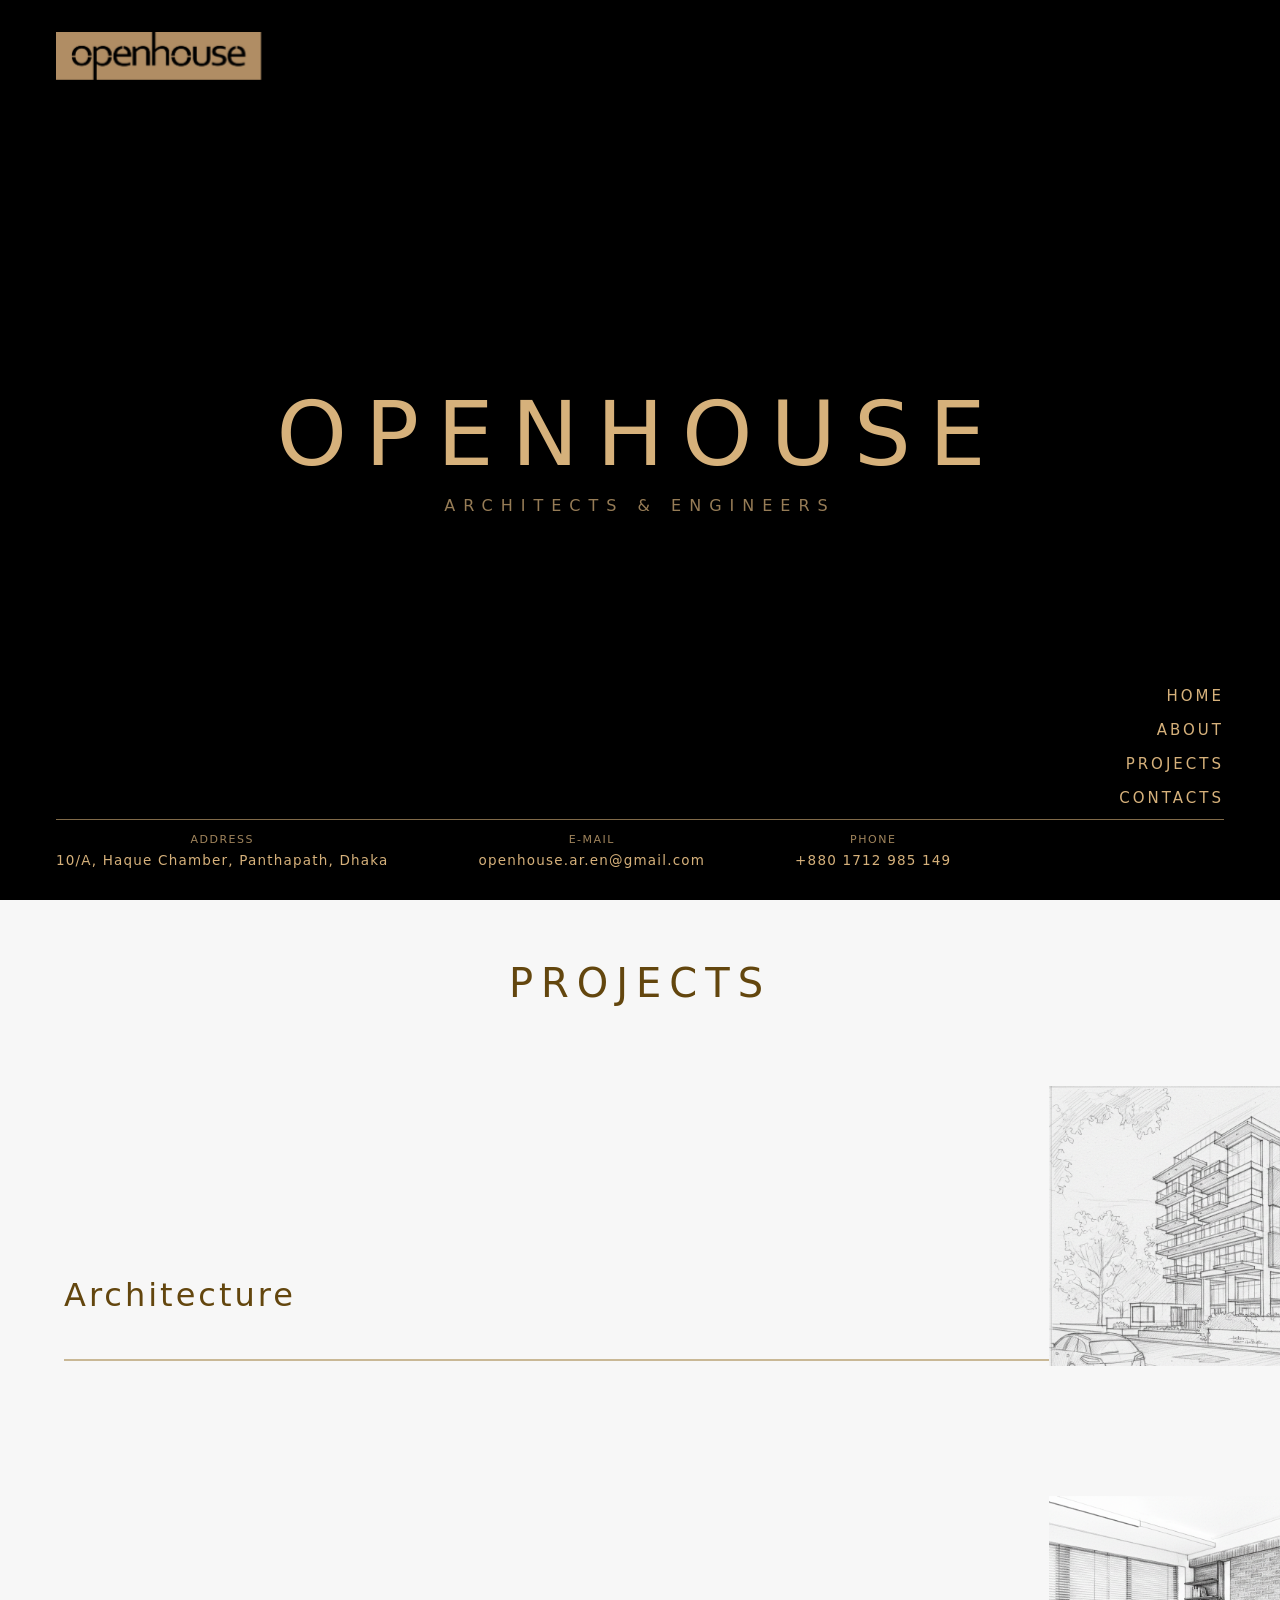
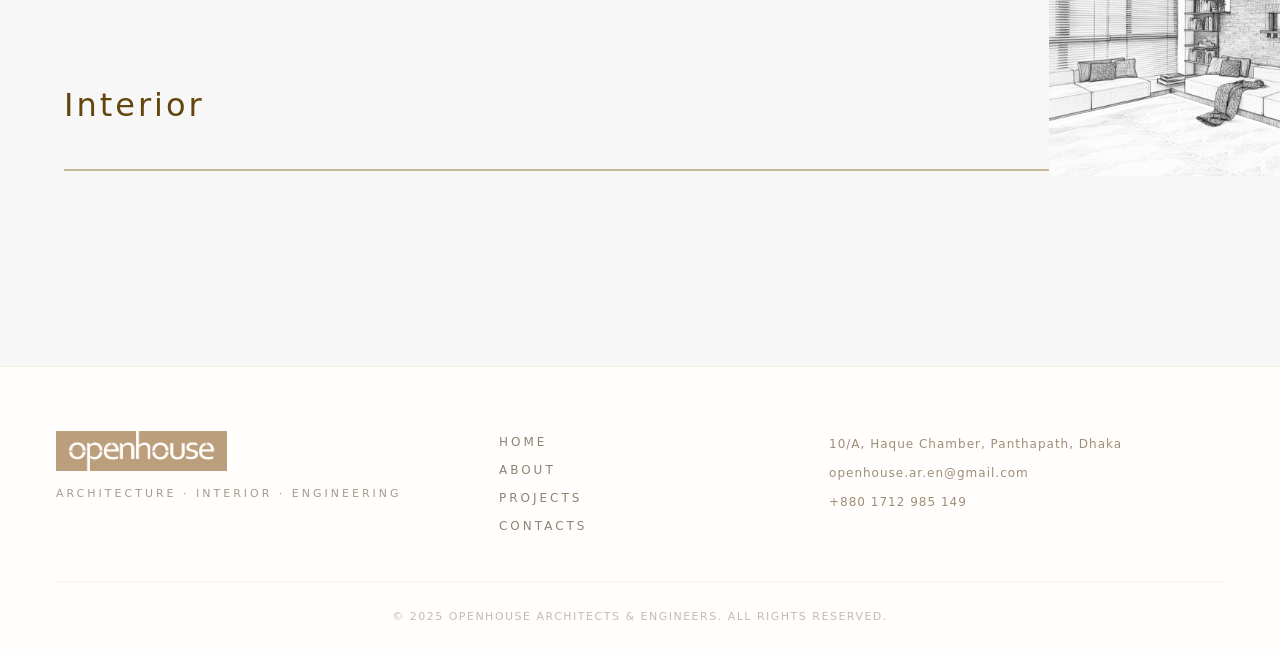
==== index.html @ e9f92f9b "openhouse architects" ====
<!DOCTYPE html>
<html lang="en">
<head>
  <meta charset="UTF-8" />
  <meta name="viewport" content="width=device-width, initial-scale=1.0"/>
  <title>Openhouse Architects & Engineers</title>
  <link rel="stylesheet" href="style.css" />
  

</head>
<body>

  <!-- ==================== MAIN CONTENT ==================== -->
  <div class="main-content">
    <!-- Fullscreen background video -->
    <video class="bg-video" autoplay muted loop playsinline>
      <source src="image/openhouse gig.mp4" type="video/mp4" />
    </video>

    <!-- Dark overlay for mood / readability -->
    <div class="overlay"></div>

     <!-- ==================== TOP HEADER WITH DROPDOWN NAV ==================== -->
  <header class="top-header">
    <a href="index.html" class="logo">
      <img src="image/logo.png" alt="Openhouse Architects" />
    </a>
    <nav class="dropdown-nav">
      <a href="index.html" class="active">HOME</a>
      <a href="about.html">ABOUT</a> 
      <a href="index.html#projects">PROJECTS</a>
      <a href="index.html#contacts">CONTACTS</a>
    </nav>
  </header>

    <!-- ==================== HOME SECTION ==================== -->
    <section id="home" class="section home">
      <div class="page-wrapper">

        <!-- Top logo -->
        <header class="top-bar">
          <a href="#home" class="logo">
          </a>
        </header>
        <!-- Hero heading -->
<div class="hero-heading">
  <h1>Openhouse</h1>
  <p>Architects & Engineers</p>
</div>

        <!-- Right vertical navigation -->
        <nav class="side-nav">
          <a href="index.html" class="active">HOME</a>
          <a href="about.html">ABOUT</a>
          <a href="index.html#projects">PROJECTS</a>
          <a href="index.html#contacts">CONTACTS</a>
        </nav>

        <!-- Thin horizontal line above contact bar -->
        <div class="horizontal-divider"></div>

        <!-- Contact information bar (bottom of home section) -->
        <div class="contact-bar">
          <div class="contact-item">
            <span class="label">Address</span>
            <span class="value">10/A, Haque Chamber, Panthapath, Dhaka</span>
          </div>
          <div class="contact-item">
            <span class="label">E-mail</span>
            <span class="value">openhouse.ar.en@gmail.com</span>
          </div>
          <div class="contact-item">
            <span class="label">Phone</span>
            <span class="value">+880 1712 985 149</span>
          </div>
        </div>

      </div>
    </section>

    <section class="projects-section" id="projects">
      <h2 class="section-title">PROJECTS</h2>

      <div class="project-item">
        <a href="./project.html" class="project-link">
          <div class="project-category">
            <h3>Architecture</h3>
          </div>
          <div class="project-image">
            <img src="image/arc.png" alt="Architecture Project" class="default-img">
            <img src="image/arc2.png" alt="Architecture Project Hover" class="hover-img"> 
          </div>
        </a>
      </div>

      <div class="project-item">
        <a href="./project.html" class="project-link">
          <div class="project-category">
            <h3>Interior</h3>
          </div>
          <div class="project-image">
            <img src="image/in.png" alt="Interior Project" class="default-img">
            <img src="image/in2.png" alt="Interior Project Hover" class="hover-img">
          </div>
        </a>
      </div>
    </section>
  </div>

<!-- ==================== FOOTER ==================== -->
<footer class="site-footer" id="contacts">
  <div class="footer-inner">

    <div class="footer-brand">
      <a href="index.html" class="logo">
      <img src="image/logo.png" alt="Openhouse Architects" />
    </a>
      <p>Architecture · Interior · Engineering</p>
    </div>

    <div class="footer-links">
      <a href="index.html" class="active">HOME</a>
      <a href="about.html">ABOUT</a> 
      <a href="index.html#projects">PROJECTS</a>
      <a href="index.html#contacts">CONTACTS</a>
    </div>

    <div class="footer-contact">
      <span>10/A, Haque Chamber, Panthapath, Dhaka</span>
      <a href="mailto:openhouse.ar.en@gmail.com">openhouse.ar.en@gmail.com</a>
      <a href="tel:+8801712985149">+880 1712 985 149</a>
    </div>

  </div>

  <div class="footer-bottom">
    <span>&copy; 2025 Openhouse Architects & Engineers. All rights reserved.</span>
  </div>
</footer>

  <script src="toggle.js"></script>
  

</body>
</html>
---- style.css ----
/* ==========================================================================
   Reset & Base
   ========================================================================== */
*,
*::before,
*::after {
  box-sizing: border-box;
  margin: 0;
  padding: 0;
}

html {
  height: 100%;
  scroll-behavior: smooth;
  
}

body {
  height: 100%;
  font-family: system-ui, -apple-system, BlinkMacSystemFont, "Segoe UI", sans-serif;
  background: #000;
  color: #d6b17b;
  overflow-x: hidden;
}




/* ==========================================================================
   Background Video + Overlay
   ========================================================================== */
.bg-video {
  position: fixed;
  top: 50%;
  left: 50%;
  width: 100%;
  height: 100%;
  min-width: 100%;
  min-height: 100%;
  transform: translate(-50%, -50%);
  object-fit: cover;
  z-index: -2;
  opacity: 0.6;
  background: #000;
}

.overlay {
  position: fixed;
  inset: 0;
  z-index: -1;
  pointer-events: none;
}

/* ==========================================================================
   Top Header with Dropdown Navigation
   ========================================================================== */
.top-header {
  position: fixed;
  top: 0;
  left: 0;
  padding: 32px 56px;
  z-index: 100;
  display: flex;
  align-items: flex-start;
  gap: 180px;
}

.top-header .logo {
  position: relative;
  z-index: 101;
}

.top-header .logo img {
  height: 48px;
  width: auto;
  display: block;
}

/* Dropdown Navigation */
.dropdown-nav {
  --nav-border-offset: 300px;
  position: absolute;
  top: 0;
  left: 0;
  padding: 32px 56px;
  padding-left: calc(56px + 48px + -45px);
  padding-top: 80px;
  display: flex;
  flex-direction: column;
  gap: 16px;
  backdrop-filter: blur(5px);
  box-shadow: 0 20px 60px rgba(0, 0, 0, 0.4);
  transform: translateY(-100%);
  transition: transform 0.4s cubic-bezier(0.4, 0, 0.2, 1);
  min-width: 300px;
  padding-bottom: 32px;
  border-left: none;
}

.dropdown-nav::before {
  content: "";
  position: absolute;
  left: 50px;
  top: 32px;
  bottom: 32px;
  width: 2px;
  background: #382200;
  opacity: 0.6;
  pointer-events: none;
  z-index: 0;
}

.top-header:hover .dropdown-nav {
  transform: translateY(0);
}

.dropdown-nav a {
  text-decoration: none;
  color: #382200;
  letter-spacing: 3px;
  font-size: 15px;
  font-weight: 400;
  transition: all 0.25s ease;
  padding: 8px 0;
  position: relative;
  z-index: 1;
}

.dropdown-nav a:hover,
.dropdown-nav a:focus {
  opacity: 0.7;
  padding-left: 10px;
}

.dropdown-nav a.active {
  opacity: 1;
  font-weight: 500;
}
/* ==========================================================================
   Hero Heading
   ========================================================================== */
.hero-heading {
  position: absolute;
  top: 50%;
  left: 50%;
  transform: translate(-50%, -50%);
  text-align: center;
  pointer-events: none;

  opacity: 0;
  animation: heroFadeIn 1.6s cubic-bezier(0.4, 0, 0.2, 1) 0.4s forwards;
}

.hero-heading h1 {
  font-size: clamp(2.8rem, 7vw, 6rem);
  font-weight: 200;
  letter-spacing: 18px;
  color: #d6b17b;
  text-transform: uppercase;
  line-height: 1.1;
  margin-bottom: 12px;
}

.hero-heading p {
  font-size: clamp(0.75rem, 1.8vw, 1rem);
  font-weight: 300;
  letter-spacing: 8px;
  color: #d6b17b;
  text-transform: uppercase;
  opacity: 0.7;
}

@keyframes heroFadeIn {
  from {
    opacity: 0;
    transform: translate(-50%, calc(-50% + 20px));
  }
  to {
    opacity: 1;
    transform: translate(-50%, -50%);
  }
}

/* ==========================================================================
   Layout
   ========================================================================== */
.page-wrapper {
  position: relative;
  width: 100%;
  height: 100vh;
  padding: 32px 56px;
  display: flex;
  flex-direction: column;
  justify-content: space-between;
}

.section.home {
  height: 100vh;
  scroll-snap-align: start;
  min-height: 100vh;
  scroll-margin-top: 0;
}

/* Logo */
.top-bar {
  display: flex;
  justify-content: flex-start;
}

.logo img {
  height: 48px;
  width: auto;
  display: block;
}

/* Right vertical nav */
.side-nav {
  position: absolute;
  right: 56px;
  top: 83%;
  transform: translateY(-50%);
  display: flex;
  flex-direction: column;
  gap: 16px;
  text-align: right;
}

.side-nav a {
  text-decoration: none;
  color: #d6b17b;
  letter-spacing: 3px;
  font-size: 15px;
  font-weight: 400;
  transition: opacity 0.25s ease;
}

.side-nav a:hover,
.side-nav a:focus {
  opacity: 0.7;
}

.side-nav a.active {
  opacity: 1;
  font-weight: 500;
}

/* Divider line */
.horizontal-divider {
  position: absolute;
  left: 56px;
  right: 56px;
  bottom: 80px;
  height: 1px;
  background: #d6b17b;
  opacity: 0.6;
}

/* Contact bar (bottom of home) */
.contact-bar {
  display: flex;
  gap: 90px;
  font-size: 13.5px;
  letter-spacing: 1.2px;
}

.contact-item {
  display: flex;
  flex-direction: column;
  align-items: center;
  text-align: center;
}

.contact-item .label {
  text-transform: uppercase;
  font-size: 11px;
  opacity: 0.75;
  margin-bottom: 6px;
  letter-spacing: 1.5px;
}

.contact-item .value {
  white-space: nowrap;
}

/* ==========================================================================
   Footer
   ========================================================================== */
.site-footer {
  background: #fffefd;
  border-top: 1px solid rgba(214, 177, 123, 0.2);
  padding: 64px 56px 32px;
  color: #3a270a;
}

.footer-inner {
  display: grid;
  grid-template-columns: 1.4fr 1fr 1.4fr;
  gap: 48px;
  padding-bottom: 48px;
  border-bottom: 1px solid rgba(214, 177, 123, 0.15);
}

.footer-brand img {
  height: 40px;
  width: auto;
  display: block;
  margin-bottom: 16px;
  opacity: 0.85;
}

.footer-brand p {
  font-size: 11px;
  letter-spacing: 3px;
  text-transform: uppercase;
  opacity: 0.45;
}

.footer-links {
  display: flex;
  flex-direction: column;
  gap: 14px;
  padding-top: 4px;
}

.footer-links a {
  text-decoration: none;
  color: #332003;
  font-size: 12px;
  letter-spacing: 3px;
  text-transform: uppercase;
  opacity: 0.55;
  transition: opacity 0.25s ease, padding-left 0.25s ease;
}

.footer-links a:hover {
  opacity: 1;
  padding-left: 6px;
}

.footer-contact {
  display: flex;
  flex-direction: column;
  gap: 10px;
  padding-top: 4px;
}

.footer-contact span,
.footer-contact a {
  font-size: 12px;
  letter-spacing: 1px;
  color: #4e3208; 
  opacity: 0.55;
  text-decoration: none;
  line-height: 1.6;
  transition: opacity 0.25s ease;
}

.footer-contact a:hover {
  opacity: 1;
}

.footer-bottom {
  padding-top: 28px;
  text-align: center;
  font-size: 11px;
  letter-spacing: 1.5px;
  opacity: 0.3;
  text-transform: uppercase;
}

/* ==========================================================================
   Projects Section
   ========================================================================== */
.projects-section {
    padding: 60px 5%;
    background-color: #F7F7F7;
    scroll-snap-align: start;
}

.section-title {
    text-align: center;
    font-size: 2.5rem;
    font-weight: 300;
    letter-spacing: 8px;
    margin-bottom: 80px;
    color: #63460e;
    text-transform: uppercase;
}

.project-item {
    display: flex;
    align-items: center;
    margin-bottom: 60px;
    gap: 40px;
    position: relative;
}

.project-link {
    display: flex;
    gap: 40px;
    text-decoration: none;
    color: inherit;
    width: 100%;
}

.project-category {
    flex: 0 0 300px;
    position: relative;
    cursor: pointer;
    transition: all 0.3s ease;
    top: 190px;
}

.project-category h3 {
  font-size: 2rem;
  font-weight: 300;
  letter-spacing: 3px;
  color: #63460e;
  text-transform: capitalize;
  padding-bottom: 45px;
  border-bottom: 2px solid #c9b896;
  transition: all 0.3s ease;
  display: inline-block;
  width: 500%;
}

.project-image {
    flex: 1;
    overflow: hidden;
    border-radius: 4px;
    cursor: pointer;
    position: relative;
    height: 350px; 
    left: 530px;
}

.project-image img {
    width: 80%;
    height: 80%;
    object-fit: contain;
    display: block;
    position: absolute;
    top: 0;
    left: 0;
    transition: opacity 0.5s ease;
}

.project-image .default-img {
    opacity: 1;
    z-index: 1;
}

.project-image .hover-img {
    opacity: 0;
    z-index: 2;
}

.project-link:hover .project-image .hover-img {
    opacity: 1;
}

.project-link:hover .project-image .default-img {
    opacity: 0;
}

.project-link:hover .project-category h3 {
    color: #927a4b;
    letter-spacing: 5px;
    padding-left: 10px;
}

.project-link:hover .project-category::after {
    opacity: 1;
    transform: translateY(-50%) translateX(0);
}

/* ==========================================================================
   Responsive
   ========================================================================== */
@media (max-width: 1024px) {
  .top-header {
    padding: 20px 24px;
    gap: 0;
    justify-content: space-between;
    align-items: center;
    width: 100%;
  }

  .top-header .logo img {
    height: 36px;
  }

  .page-wrapper {
    padding: 24px 40px;
  }

  .side-nav {
    right: 40px;
  }

  .horizontal-divider {
    left: 40px;
    right: 40px;
  }

  .contact-bar {
    gap: 60px;
  }

  /* Nav background — readable on mobile */
  .dropdown-nav {
    position: fixed;
    top: 0;
    left: 0;
    right: 0;
    width: 100%;
    padding: 80px 32px 32px 32px;
    gap: 12px;
    backdrop-filter: blur(10px);
    -webkit-backdrop-filter: blur(10px);
    box-shadow: 0 20px 60px rgba(0, 0, 0, 0.3);
    transform: translateY(-100%);
    transition: transform 0.4s cubic-bezier(0.4, 0, 0.2, 1);
    z-index: 99;
    min-width: unset;
  }

  .dropdown-nav::before {
    left: 28px;
    top: 76px;
    bottom: 28px;
  }

  .dropdown-nav a {
    color: #382200;
    font-size: 14px;
    letter-spacing: 2px;
    padding: 8px 0;
  }

  .dropdown-nav.nav-open {
    transform: translateY(0);
  }

  /* Hamburger button */
  .nav-toggle-btn {
    display: flex;
    position: relative;
    z-index: 102;
    background: none;
    border: none;
    cursor: pointer;
    padding: 6px;
    flex-direction: column;
    justify-content: center;
    gap: 5px;
    width: 36px;
    height: 36px;
    flex-shrink: 0;
    box-shadow: 0 4px 8px rgba(0, 0, 0, 0.2);
  }

  .nav-toggle-btn .bar {
    display: block;
    width: 22px;
    height: 1.5px;
    background: #d6b17b;
    border-radius: 2px;
    transition: transform 0.35s cubic-bezier(0.4, 0, 0.2, 1),
                opacity 0.25s ease,
                width 0.3s ease;
    transform-origin: center;
    
  }

  .nav-toggle-btn.is-open .bar:nth-child(1) {
    transform: translateY(6.5px) rotate(45deg);
  }
  .nav-toggle-btn.is-open .bar:nth-child(2) {
    opacity: 0;
    width: 0;
  }
  .nav-toggle-btn.is-open .bar:nth-child(3) {
    transform: translateY(-6.5px) rotate(-45deg);
  }
}

@media (max-width: 768px) {
  .project-link {
    flex-direction: column;
    gap: 20px;
  }

  .project-category {
    flex: 1 1 auto;
    width: 100%;
    top: 0;
    position: relative;
  }

  .project-category h3 {
    width: 100%;
    font-size: 1.4rem;
    padding-bottom: 18px;
    letter-spacing: 2px;
  }

  .project-image {
    left: 0;
    position: relative;
    width: 100%;
    height: 260px;
    flex: unset;
  }

  .project-image img {
    width: 100%;
    height: 100%;
    object-fit: cover;
  }

  .section-title {
    font-size: 1.8rem;
    letter-spacing: 4px;
    margin-bottom: 40px;
  }

  .side-nav {
    right: 24px;
    top: 68%;
    gap: 12px;
    font-size: 14px;
  }

  .horizontal-divider {
    left: 24px;
    right: 24px;
    bottom: 140px;
    display: none;
  }

  /* Contact bar vertical */
  .contact-bar {
    flex-direction: column;
    gap: 16px;
    align-items: flex-start;
  }

  .contact-item {
    align-items: flex-start;
    text-align: left;
  }

  .contact-item .value {
    white-space: normal;
  }

  /* Footer single column */
  .footer-inner {
    grid-template-columns: 1fr;
    gap: 32px;
  }

  .site-footer {
    padding: 48px 24px 28px;
  }

  .page-wrapper {
    padding: 20px 24px;
  }
}

@media (max-width: 480px) {
  .logo img,
  .top-header .logo img {
    height: 36px;
  }

  .side-nav {
    font-size: 13px;
    letter-spacing: 2px;
  }
}

@media (max-width: 400px) {

  /* Header */
  .top-header {
    padding: 14px 16px;
  }

  .top-header .logo img {
    height: 28px;
  }

  /* Hamburger bar */
  .nav-toggle-btn {
    width: 30px;
    height: 30px;
    margin-top: 2px;
  }

  .nav-toggle-btn .bar {
    width: 18px;
  }

  /* Dropdown nav */
  .dropdown-nav {
    padding: 58px 20px 16px 32px;
    gap: 8px;
    min-width: unset;
    width: 100%;
  }

  .dropdown-nav::before {
    left: 18px;
    top: 58px;
    bottom: 16px;
  }

  .dropdown-nav a {
    font-size: 12px;
    letter-spacing: 1.5px;
    padding: 6px 0;
  }

  /* Page wrapper */
  .page-wrapper {
    padding: 14px 16px;
  }

  .logo img {
    height: 28px;
  }

  /* Hero text */
  .hero-heading h1 {
    font-size: 1.8rem;
    letter-spacing: 6px;
  }

  .hero-heading p {
    font-size: 0.6rem;
    letter-spacing: 3px;
  }

  /* Side nav */
  .side-nav {
    right: 16px;
    gap: 9px;
  }

  .side-nav a {
    font-size: 11px;
    letter-spacing: 1.5px;
  }

  /* Divider */
  .horizontal-divider {
    left: 16px;
    right: 16px;
    bottom: 90px;
  }

  /* Contact bar */
  .contact-bar {
    gap: 12px;
    font-size: 11.5px;
  }

  .contact-item .label {
    font-size: 9.5px;
    letter-spacing: 1px;
  }

  /* Projects */
  .projects-section {
    padding: 32px 4%;
  }

  .section-title {
    font-size: 1.1rem;
    letter-spacing: 2.5px;
    margin-bottom: 28px;
  }

  .project-category h3 {
    font-size: 1rem;
    padding-bottom: 14px;
    letter-spacing: 1.2px;
  }

  .project-image {
    height: 190px;
  }

  /* Footer */
  .site-footer {
    padding: 32px 16px 20px;
  }

  .footer-inner {
    gap: 24px;
  }

  .footer-brand img {
    height: 26px;
  }

  .footer-links {
    gap: 8px;
  }

  .footer-links a {
    font-size: 10px;
    letter-spacing: 2px;
  }

  .footer-contact span,
  .footer-contact a {
    font-size: 11px;
  }

  .footer-bottom {
    font-size: 9.5px;
    letter-spacing: 0.8px;
    padding-top: 20px;
  }
}

@media (max-width: 360px) {
  .top-header {
    padding: 16px 16px;
  }

  .top-header .logo img {
    height: 28px;
  }

  .nav-toggle-btn {
    width: 32px;
    height: 32px;
  }

  .nav-toggle-btn .bar {
    width: 18px;
  }

  .dropdown-nav {
    padding: 70px 24px 24px 24px;
  }

  .dropdown-nav::before {
    left: 20px;
    top: 66px;
    bottom: 20px;
  }

  .dropdown-nav a {
    font-size: 13px;
    letter-spacing: 1.5px;
  }
}

/* Desktop — hide hamburger */
@media (min-width: 1025px) {
  .nav-toggle-btn {
    display: none;
  }

  .top-header {
    gap: 180px;
  }
}
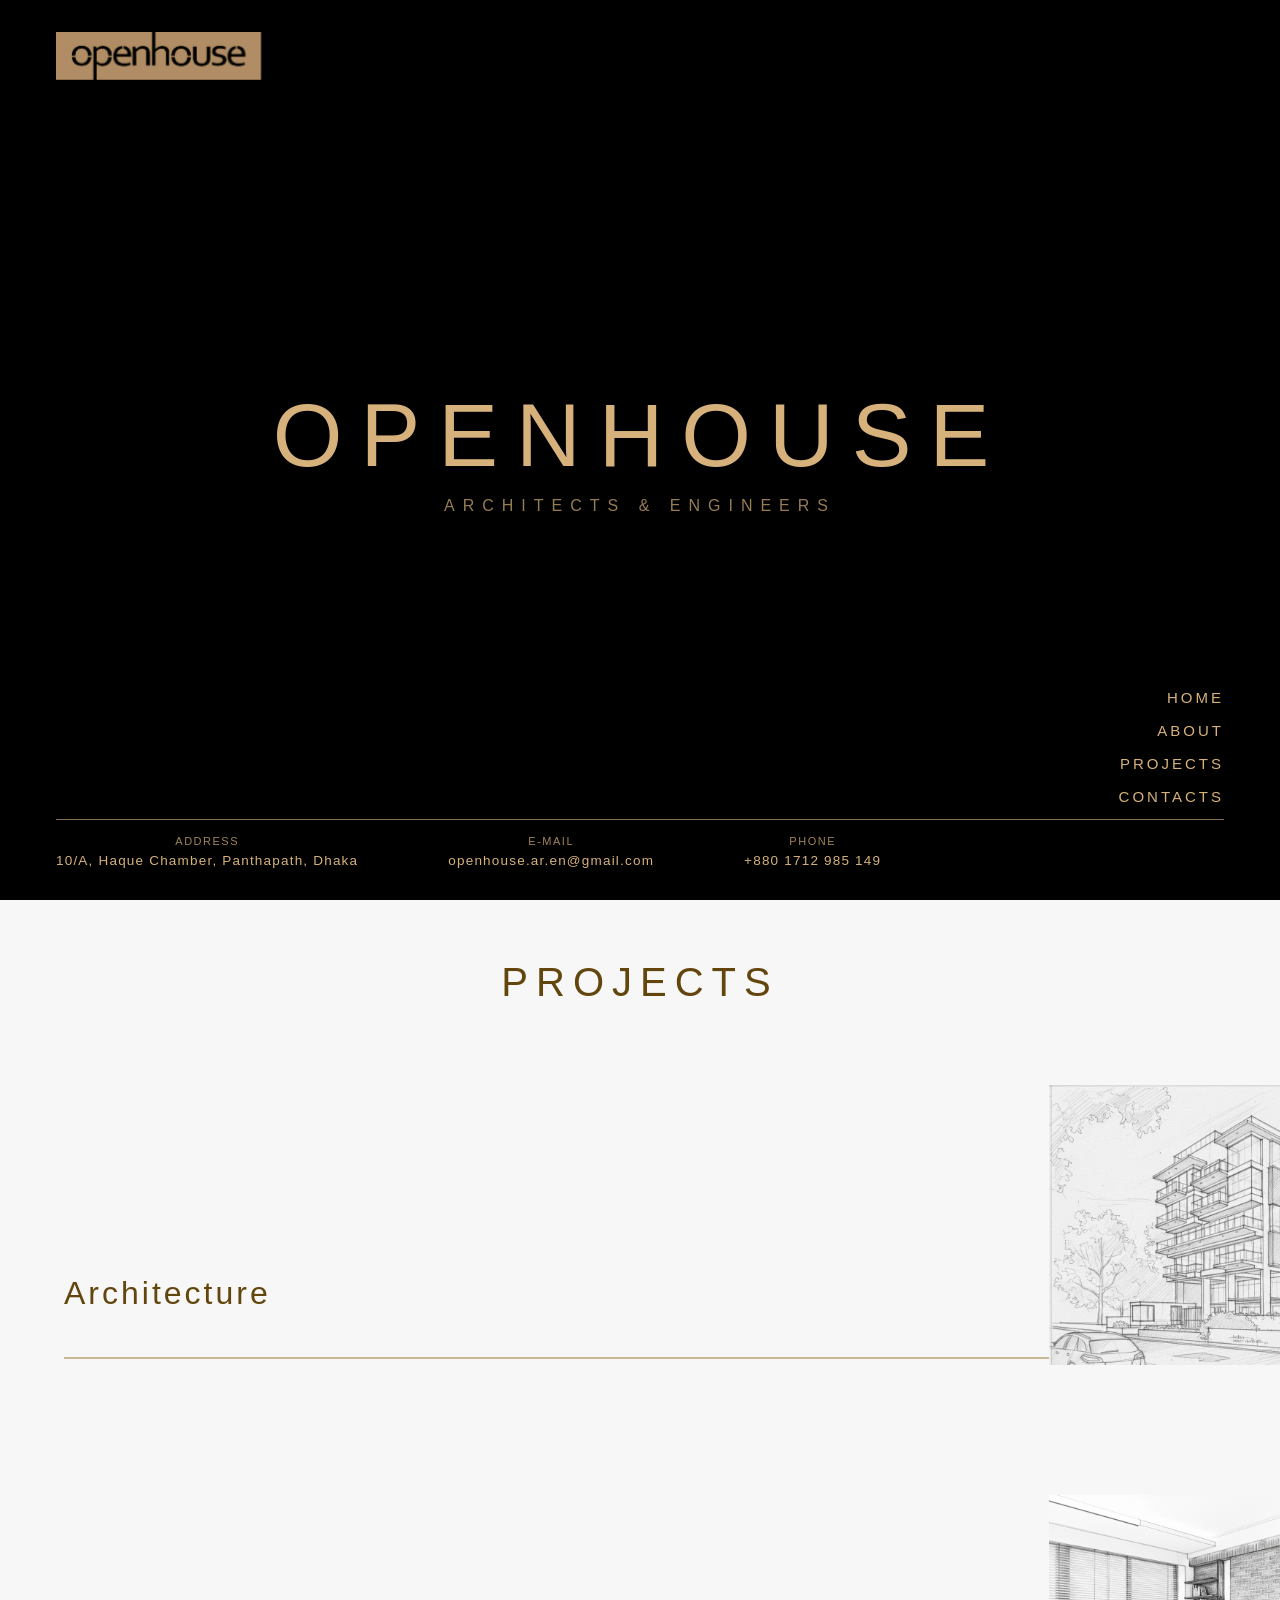
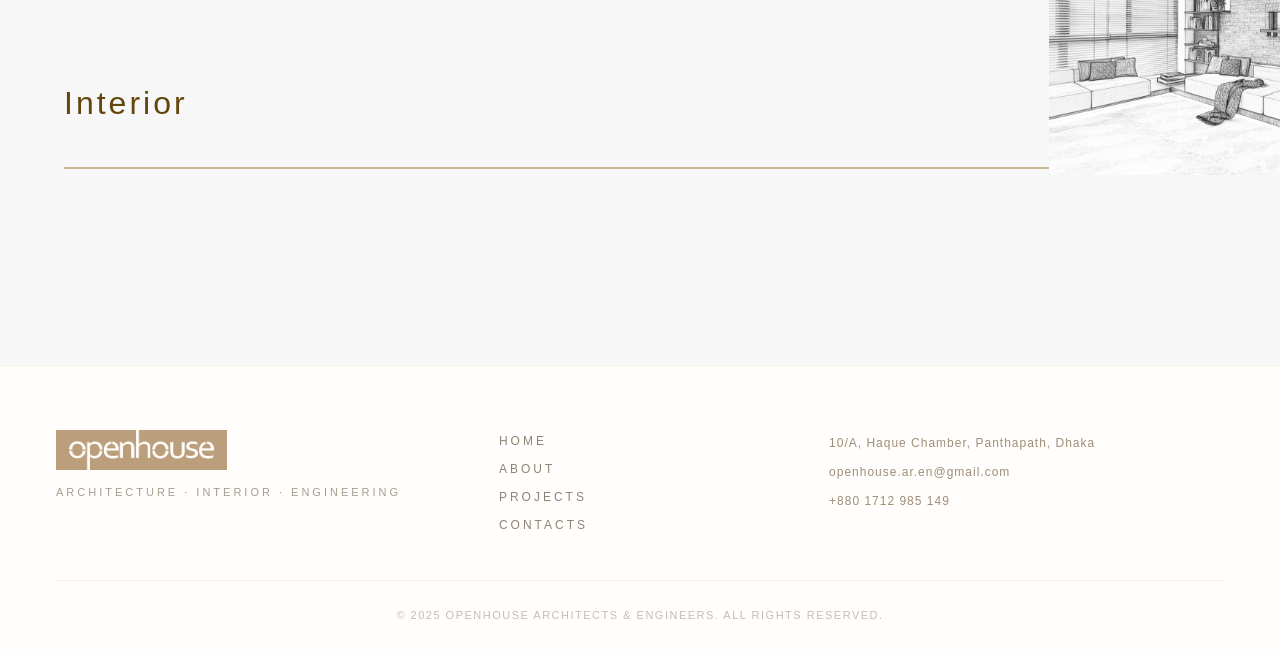
==== commit cecc5088: "new" ====
--- a/index.html
+++ b/index.html
@@ -21,7 +21,7 @@
     <div class="overlay"></div>
 
      <!-- ==================== TOP HEADER WITH DROPDOWN NAV ==================== -->
-  <header class="top-header">
+ <header class="top-header">
     <a href="index.html" class="logo">
       <img src="image/logo.png" alt="Openhouse Architects" />
     </a>
@@ -29,7 +29,7 @@
       <a href="index.html" class="active">HOME</a>
       <a href="about.html">ABOUT</a> 
       <a href="index.html#projects">PROJECTS</a>
-      <a href="index.html#contacts">CONTACTS</a>
+      <a href="contacts.html">CONTACTS</a>
     </nav>
   </header>
 
--- a/style.css
+++ b/style.css
@@ -17,7 +17,8 @@
 
 body {
   height: 100%;
-  font-family: system-ui, -apple-system, BlinkMacSystemFont, "Segoe UI", sans-serif;
+  font-family: 'Manrope', sans-serif;
+  font-weight: 300;
   background: #000;
   color: #d6b17b;
   overflow-x: hidden;
@@ -380,7 +381,7 @@
 .section-title {
     text-align: center;
     font-size: 2.5rem;
-    font-weight: 300;
+    font-weight: 10;
     letter-spacing: 8px;
     margin-bottom: 80px;
     color: #63460e;
@@ -413,7 +414,7 @@
 
 .project-category h3 {
   font-size: 2rem;
-  font-weight: 300;
+  font-weight: 100;
   letter-spacing: 3px;
   color: #63460e;
   text-transform: capitalize;
